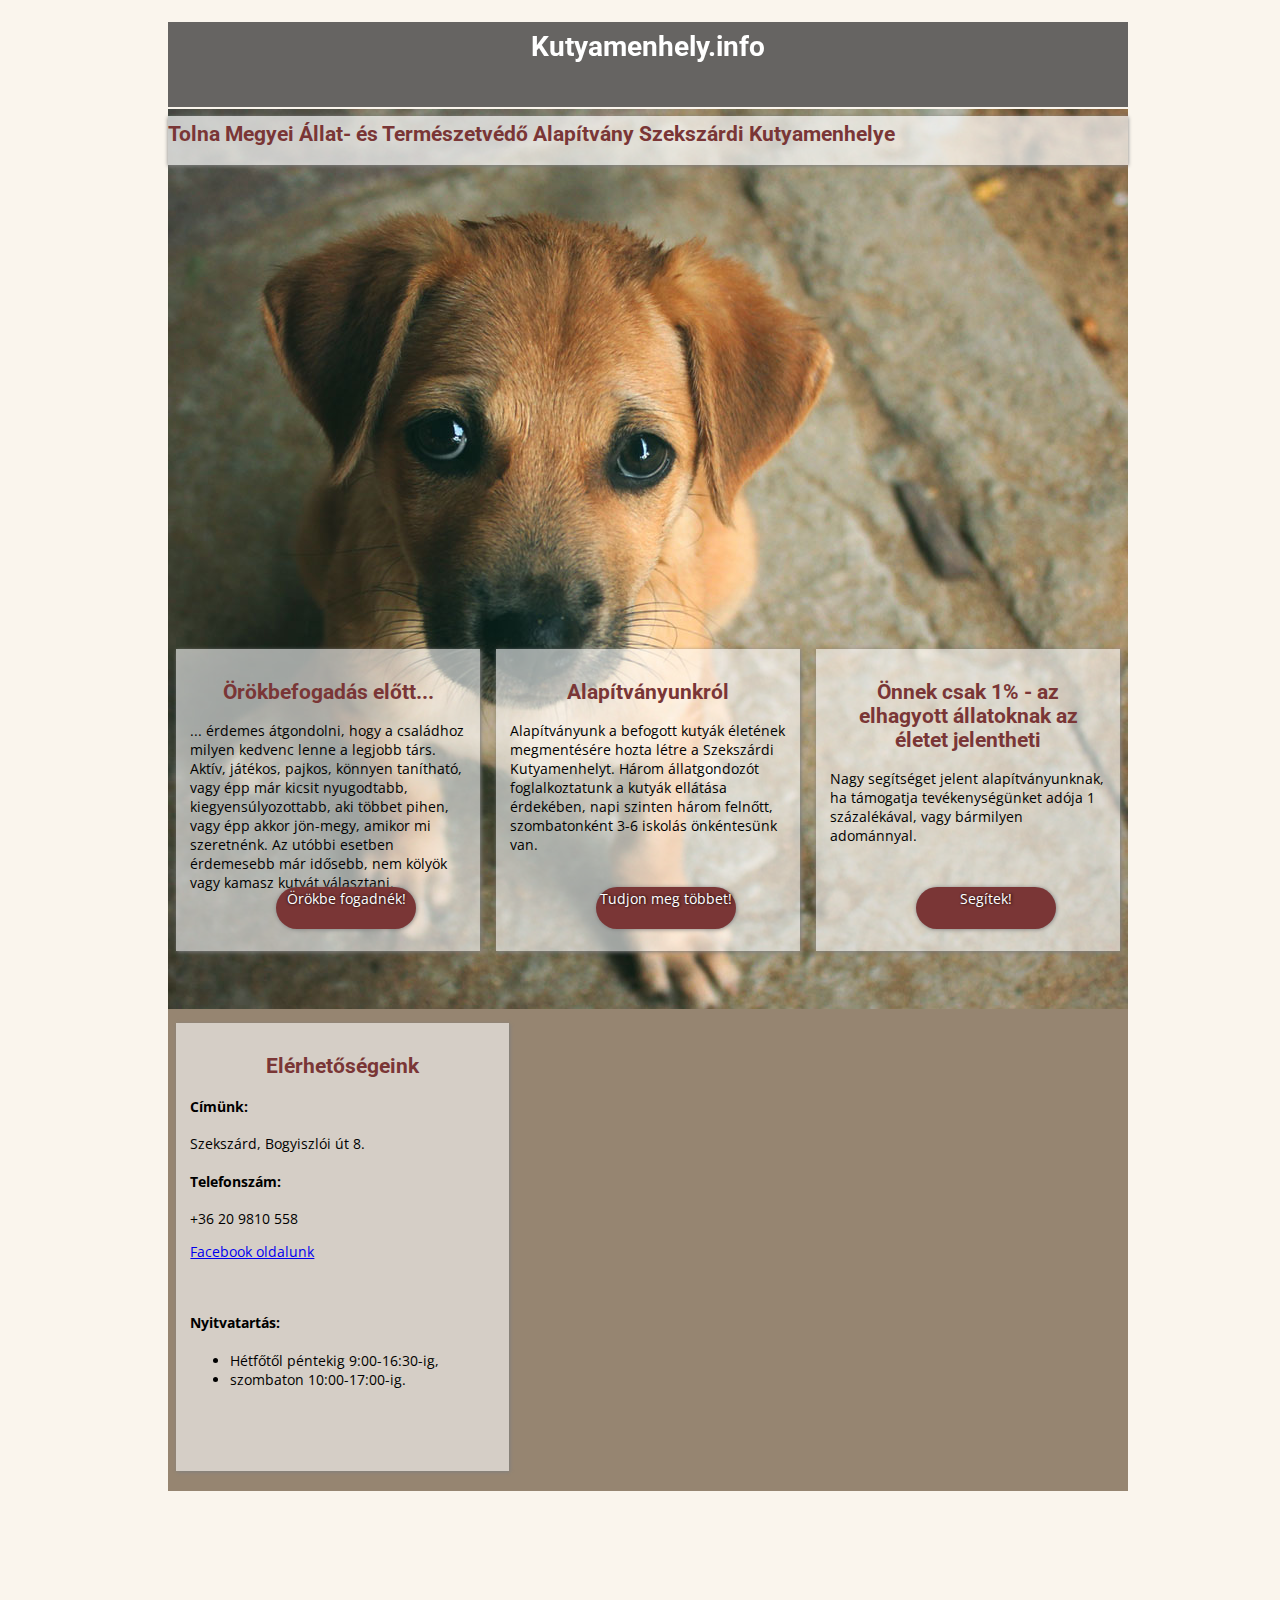
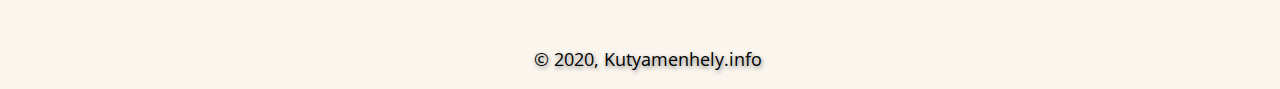
==== landing-for-a-cause-general-anitavttcs/html/index.html @ f6f451c2 "Add files via upload" ====
<!DOCTYPE html>
<html lang="en">
<head>
	<meta charset="UTF-8">
	<meta name="viewport" content="width=device-width, initial-scale=1.0">
	<title>Kutyamenhely.info</title>
	<link rel="icon" href="../images/dog_icon.png">
	<link rel="stylesheet" href="../css/style.css">
</head>
<body>
	<div>
		<a href="http://www.kutyamenhely.info/" target="new"><h1>Kutyamenhely.info</h1></a> 
		<h2 id="subh">Tolna Megyei Állat- és Természetvédő Alapítvány Szekszárdi Kutyamenhelye</h2>
	</div>
	<div class="content">
		<div class="imgdiv">
			<!-- <img src="../images/Sad-Dog-1200x900.jpg" alt="szomorú kiskutya"> -->
		</div>
		<div class="flex-container">
			<div class="textdiv">
				<h2>Örökbefogadás előtt...</h2>
				<p class="boxtext">... érdemes átgondolni, hogy a családhoz milyen kedvenc lenne a legjobb társ. Aktív, játékos, pajkos, könnyen tanítható, vagy épp már kicsit nyugodtabb, kiegyensúlyozottabb, aki többet pihen, vagy épp akkor jön-megy, amikor mi szeretnénk. Az utóbbi esetben érdemesebb már idősebb, nem kölyök vagy kamasz kutyát választani.</p>
				<div class="linkbutton" id="lbtn1">
					<a class="buttontext" href="http://allatok.info/search.php?species=kutya&breed=Any&fromyear=0&toyear=99&gender=Any&peopleok=Any&size=Any&kidsok=Any&housebroken=Any&malesok=Any&keepin=Any&femalesok=Any&spayed=Any&shelter_id=27996" target="new">Örökbe fogadnék!</a>
				</div>
			</div>
			<div class="textdiv">
				<h2>Alapítványunkról</h2>
			<p>Alapítványunk a befogott kutyák életének megmentésére hozta létre a Szekszárdi Kutyamenhelyt. Három állatgondozót foglalkoztatunk a kutyák ellátása érdekében, napi szinten három felnőtt, szombatonként 3-6 iskolás önkéntesünk van.</p>
			<div class="linkbutton" id="lbtn2">
				<a class="buttontext" href="http://www.kutyamenhely.info/bemutatkozas.html" target="new">Tudjon meg többet!</a>
			</div>
		</div>
		<div class="textdiv">
			<h2>Önnek csak 1% - az elhagyott állatoknak az életet jelentheti</h2>
			<p>Nagy segítséget jelent alapítványunknak, ha támogatja tevékenységünket adója 1 százalékával, vagy bármilyen adománnyal.</p>
			<div class="linkbutton" id="lbtn3">
				<a class="buttontext" href="http://www.kutyamenhely.info/1szazalek.html" target="new">Segítek!</a>
			</div>
		</div>
		</div>
		<div class="avail">
			<div class="textdiv">
				<h2>Elérhetőségeink</h2>
				<h4>Címünk: </h4>
				<p>Szekszárd, Bogyiszlói út 8.</p>
				<h4>Telefonszám:</h4>
				<p>+36 20 9810 558</p>
				<p><a href="https://www.facebook.com/Szeksz%C3%A1rdi-Kutyamenhely-893196334046025/">Facebook oldalunk</a></p>
				<br>
				<h4>Nyitvatartás:</h4>
				<ul>
					<li>Hétfőtől péntekig 9:00-16:30-ig,</li>
					<li>szombaton 10:00-17:00-ig.</li>
				</ul>
			</div>
			<div>
				<iframe src="https://www.google.com/maps/embed?pb=!1m18!1m12!1m3!1d2753.964523645222!2d18.72935689528725!3d46.35024848621169!2m3!1f0!2f0!3f0!3m2!1i1024!2i768!4f13.1!3m3!1m2!1s0x4742ee3e2acca887%3A0xb5983db2685c5711!2zU3pla3N6w6FyZCwgQm9neWlzemzDs2kgw7p0IDgsIDcxMDA!5e0!3m2!1shu!2shu!4v1605722457046!5m2!1shu!2shu" width="600" height="450" frameborder="0" style="border:0;" allowfullscreen="" aria-hidden="false" tabindex="0"></iframe>
			</div>
		</div>
	</div>
	<footer>
		<p>&copy 2020, Kutyamenhely.info</p>
	</footer>
</body>
</html>
---- landing-for-a-cause-general-anitavttcs/css/style.css ----
@import url("https://fonts.googleapis.com/css2?family=Roboto:wght@300&display=swap");
@import url("https://fonts.googleapis.com/css2?family=Open+Sans&display=swap");
body {
  background-color: #faf5ed;
  font-family: "Open Sans";
  font-size: 14px;
}

h1 {
  position: fixed;
  font-family: "Roboto";
  text-decoration: none;
  /* height: 2em; */
  padding: 0.3em 0 0.3em 0;
  background-color: rgba(39, 39, 39, 0.7);
  color: white;
  text-align: center;
  margin: 0.5em 12.5vw 0 12.5vw;
  width: 75vw;
  height: 7.6vh;
  z-index: 2;
}

h2 {
  font-family: "Roboto";
  text-align: center;
  color: #7a3636;
}

#subh {
  position: relative;
  top: 12vh;
  z-index: 1;
  width: 75vw;
  height: 4vh;
  background-color: rgba(255, 255, 255, 0.7);
  padding: 0.3em 0 0.3em 0;
  box-shadow: 0px 0.5px 4px grey;
  display: flex;
  vertical-align: middle;
  margin: 0 12.5vw 0 12.5vw;
  align-content: center;
}

.content {
  background-color: #968571;
  margin: 0.5em 12.5vw 0 12.5vw;
  width: 75vw;
  position: relative;
  top: 5vh;
}

.imgdiv {
  /* display: block; */
  background: url("../images/Sad-Dog-1200x900.jpg") no-repeat center center;
  /* align-items: center; */
  /* align-content: center; */
  /* width: 75vw;*/
  height: 100vh;
  text-align: center;
  margin: 0;
}

.flex-container {
  position: absolute;
  display: flex;
  width: 100%;
  height: 40%;
  max-height: 22em;
  flex-direction: row;
  top: 60%;
}

.textdiv {
  background-color: rgba(255, 255, 255, 0.6);
  width: 33%;
  margin: 0 0.6em 0.4em 0.6em;
  padding: 1em 1em 4em 1em;
  box-shadow: 0.5px 0.5px 4px grey;
  position: relative;
}

.textdiv:hover {
  background-color: white;
  box-shadow: 0.5px 0.5px 10px #575757;
  transform: scale(1.05, 1.05);
}

.linkbutton {
  background-color: #7a3636;
  width: 10em;
  height: 3em;
  border-radius: 2em;
  text-align: center;
  box-shadow: 0.5px 0.5px 4px grey;
  position: absolute;
  bottom: 1.6em;
  left: 33%;
}

.linkbutton:hover {
  background-color: #d66767;
  box-shadow: 0.5px 0.5px 10px #575757;
}

.buttontext {
  color: white;
  text-shadow: 0.5px 0.5px 3px black;
  text-decoration: none;
  vertical-align: middle;
}

.avail {
  background-color: #968571;
  padding: 1em 0 1em 0;
  display: flex;
  flex-direction: row;
  position: absolute;
  top: 100vh;
  width: 75vw;
  justify-content: space-between;
  /* border: 1px solid red; */
}

/* .avail div:first-child {
	width: 30%;
	/* border: 1px solid blue; 
} 
*/
.avail div:last-child {
  width: 66%;
  /* border: 1px solid green; */
}

iframe {
  width: 99%;
}

footer {
  margin: 0.5em 12.5vw 0 12.5vw;
  position: absolute;
  top: 180vh;
  text-align: center;
  font-size: large;
  text-shadow: 1px 2px 4px grey;
  width: 75vw;
}

/*# sourceMappingURL=style.css.map */
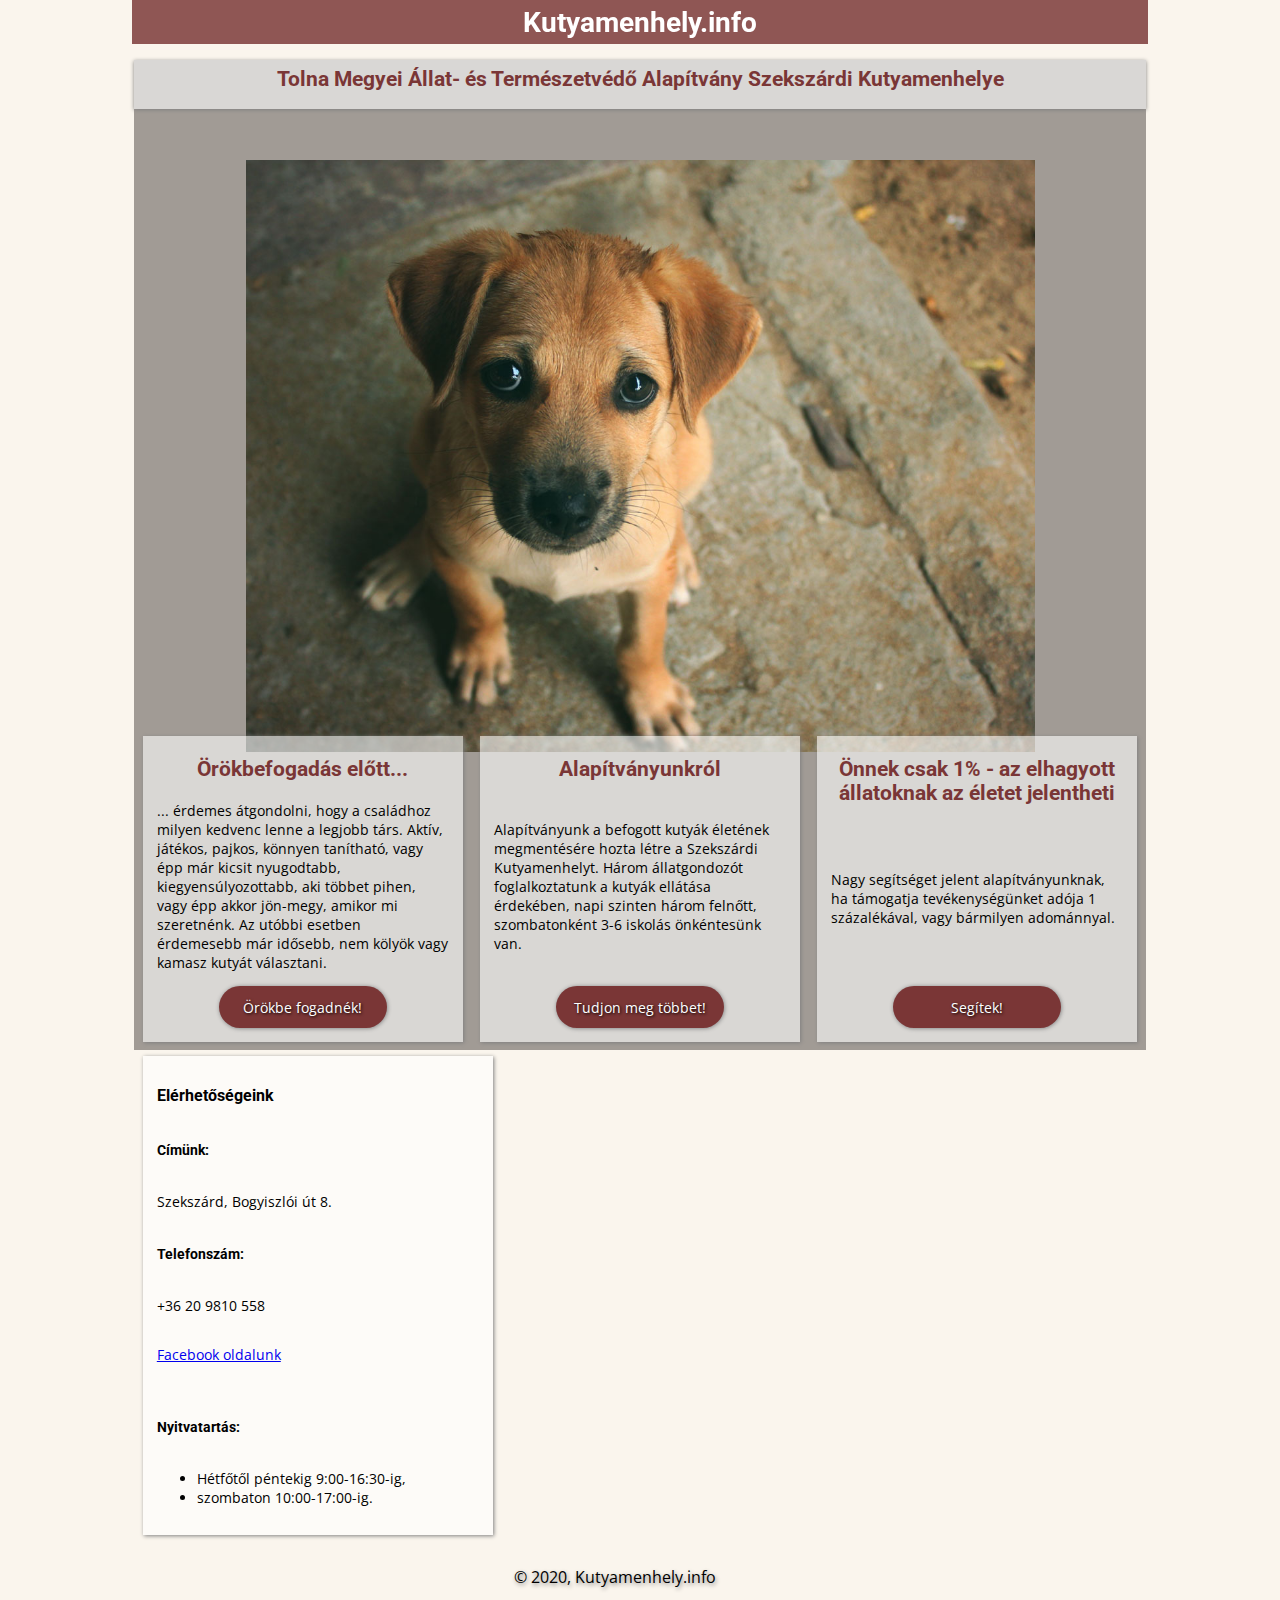
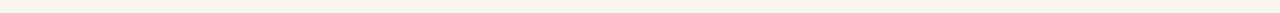
==== commit 3a1b04ab: "Add files via upload" ====
--- a/landing-for-a-cause-general-anitavttcs/html/index.html
+++ b/landing-for-a-cause-general-anitavttcs/html/index.html
@@ -8,18 +8,17 @@
 	<link rel="stylesheet" href="../css/style.css">
 </head>
 <body>
-	<div>
-		<a href="http://www.kutyamenhely.info/" target="new"><h1>Kutyamenhely.info</h1></a> 
-		<h2 id="subh">Tolna Megyei Állat- és Természetvédő Alapítvány Szekszárdi Kutyamenhelye</h2>
+	<div class="root">
+	<div class="header">
+		<h1><a href="http://www.kutyamenhely.info/" target="new">Kutyamenhely.info</a></h1> 
 	</div>
 	<div class="content">
-		<div class="imgdiv">
-			<!-- <img src="../images/Sad-Dog-1200x900.jpg" alt="szomorú kiskutya"> -->
-		</div>
+		<h2 id="subh">Tolna Megyei Állat- és Természetvédő Alapítvány Szekszárdi Kutyamenhelye</h2>
+		<div class="imgdiv"></div>
 		<div class="flex-container">
 			<div class="textdiv">
 				<h2>Örökbefogadás előtt...</h2>
-				<p class="boxtext">... érdemes átgondolni, hogy a családhoz milyen kedvenc lenne a legjobb társ. Aktív, játékos, pajkos, könnyen tanítható, vagy épp már kicsit nyugodtabb, kiegyensúlyozottabb, aki többet pihen, vagy épp akkor jön-megy, amikor mi szeretnénk. Az utóbbi esetben érdemesebb már idősebb, nem kölyök vagy kamasz kutyát választani.</p>
+				<p>... érdemes átgondolni, hogy a családhoz milyen kedvenc lenne a legjobb társ. Aktív, játékos, pajkos, könnyen tanítható, vagy épp már kicsit nyugodtabb, kiegyensúlyozottabb, aki többet pihen, vagy épp akkor jön-megy, amikor mi szeretnénk. Az utóbbi esetben érdemesebb már idősebb, nem kölyök vagy kamasz kutyát választani.</p>
 				<div class="linkbutton" id="lbtn1">
 					<a class="buttontext" href="http://allatok.info/search.php?species=kutya&breed=Any&fromyear=0&toyear=99&gender=Any&peopleok=Any&size=Any&kidsok=Any&housebroken=Any&malesok=Any&keepin=Any&femalesok=Any&spayed=Any&shelter_id=27996" target="new">Örökbe fogadnék!</a>
 				</div>
@@ -38,10 +37,11 @@
 				<a class="buttontext" href="http://www.kutyamenhely.info/1szazalek.html" target="new">Segítek!</a>
 			</div>
 		</div>
-		</div>
+	</div>
+</div>
 		<div class="avail">
 			<div class="textdiv">
-				<h2>Elérhetőségeink</h2>
+				<h3>Elérhetőségeink</h3>
 				<h4>Címünk: </h4>
 				<p>Szekszárd, Bogyiszlói út 8.</p>
 				<h4>Telefonszám:</h4>
@@ -58,9 +58,9 @@
 				<iframe src="https://www.google.com/maps/embed?pb=!1m18!1m12!1m3!1d2753.964523645222!2d18.72935689528725!3d46.35024848621169!2m3!1f0!2f0!3f0!3m2!1i1024!2i768!4f13.1!3m3!1m2!1s0x4742ee3e2acca887%3A0xb5983db2685c5711!2zU3pla3N6w6FyZCwgQm9neWlzemzDs2kgw7p0IDgsIDcxMDA!5e0!3m2!1shu!2shu!4v1605722457046!5m2!1shu!2shu" width="600" height="450" frameborder="0" style="border:0;" allowfullscreen="" aria-hidden="false" tabindex="0"></iframe>
 			</div>
 		</div>
-	</div>
 	<footer>
 		<p>&copy 2020, Kutyamenhely.info</p>
 	</footer>
+	</div>
 </body>
 </html>--- a/landing-for-a-cause-general-anitavttcs/css/style.css
+++ b/landing-for-a-cause-general-anitavttcs/css/style.css
@@ -4,101 +4,102 @@
   background-color: #faf5ed;
   font-family: "Open Sans";
   font-size: 14px;
+  margin-top: 1.1em;
 }
 
-h1 {
+.root {
+  width: 80%;
+  margin: 0.2em auto;
+}
+
+.header {
   position: fixed;
+  top: 0;
+  left: 0;
+  width: 100%;
+  z-index: 2;
   font-family: "Roboto";
-  text-decoration: none;
-  /* height: 2em; */
-  padding: 0.3em 0 0.3em 0;
-  background-color: rgba(39, 39, 39, 0.7);
   color: white;
   text-align: center;
-  margin: 0.5em 12.5vw 0 12.5vw;
-  width: 75vw;
-  height: 7.6vh;
-  z-index: 2;
+}
+.header h1 {
+  margin: 0 auto;
+  background-color: #7a3636d5;
+  width: 78.5%;
+  padding: 0.2em;
+}
+.header h1 a {
+  text-decoration: none;
+  color: inherit;
 }
 
-h2 {
+h3, h4 {
+  font-family: "Roboto";
+}
+
+.content {
+  background: url("../images/Sad-Dog-1200x900.jpg") no-repeat center 25%/78% #a19b95;
+  position: relative;
+  top: 5vh;
+  display: grid;
+  grid-template-rows: 1fr 1fr;
+  min-height: 110vh;
+  margin-bottom: 2.6em;
+}
+.content h2 {
   font-family: "Roboto";
   text-align: center;
   color: #7a3636;
+  margin: 0;
+  padding: 0.3em;
 }
-
-#subh {
-  position: relative;
+.content h2#subh {
   top: 12vh;
   z-index: 1;
-  width: 75vw;
   height: 4vh;
-  background-color: rgba(255, 255, 255, 0.7);
-  padding: 0.3em 0 0.3em 0;
+  background-color: #d9d7d5;
+  padding: 0.3em;
   box-shadow: 0px 0.5px 4px grey;
-  display: flex;
-  vertical-align: middle;
-  margin: 0 12.5vw 0 12.5vw;
-  align-content: center;
 }
-
-.content {
-  background-color: #968571;
-  margin: 0.5em 12.5vw 0 12.5vw;
-  width: 75vw;
-  position: relative;
-  top: 5vh;
-}
-
-.imgdiv {
-  /* display: block; */
-  background: url("../images/Sad-Dog-1200x900.jpg") no-repeat center center;
-  /* align-items: center; */
-  /* align-content: center; */
-  /* width: 75vw;*/
-  height: 100vh;
-  text-align: center;
-  margin: 0;
-}
-
-.flex-container {
-  position: absolute;
+.content .flex-container {
   display: flex;
   width: 100%;
-  height: 40%;
-  max-height: 22em;
-  flex-direction: row;
-  top: 60%;
+  min-height: 20em;
 }
 
 .textdiv {
   background-color: rgba(255, 255, 255, 0.6);
   width: 33%;
-  margin: 0 0.6em 0.4em 0.6em;
-  padding: 1em 1em 4em 1em;
+  margin: 0.6em;
+  padding: 1em;
   box-shadow: 0.5px 0.5px 4px grey;
-  position: relative;
+  display: flex;
+  flex-direction: column;
+  justify-content: space-between;
+  transition: transform 0.8s ease-in-out;
 }
-
 .textdiv:hover {
   background-color: white;
   box-shadow: 0.5px 0.5px 10px #575757;
   transform: scale(1.05, 1.05);
+  transition: transform 0.3s ease-in-out;
 }
 
 .linkbutton {
   background-color: #7a3636;
-  width: 10em;
+  min-width: 12em;
   height: 3em;
   border-radius: 2em;
-  text-align: center;
   box-shadow: 0.5px 0.5px 4px grey;
-  position: absolute;
-  bottom: 1.6em;
-  left: 33%;
+  align-self: center;
+  display: flex;
+  align-items: center;
+  justify-content: center;
+  transition: all 0.7s ease-in-out;
 }
 
 .linkbutton:hover {
+  transition: all 0.25s ease-in-out;
   background-color: #d66767;
   box-shadow: 0.5px 0.5px 10px #575757;
 }
@@ -107,43 +108,33 @@
   color: white;
   text-shadow: 0.5px 0.5px 3px black;
   text-decoration: none;
-  vertical-align: middle;
 }
 
+/*******/
 .avail {
-  background-color: #968571;
-  padding: 1em 0 1em 0;
   display: flex;
-  flex-direction: row;
-  position: absolute;
-  top: 100vh;
-  width: 75vw;
   justify-content: space-between;
-  /* border: 1px solid red; */
+  padding: 0.4em 0;
 }
 
-/* .avail div:first-child {
-	width: 30%;
-	/* border: 1px solid blue; 
-} 
-*/
 .avail div:last-child {
+  margin: 1.5em 0;
   width: 66%;
   /* border: 1px solid green; */
 }
 
 iframe {
-  width: 99%;
+  width: 100%;
 }
 
 footer {
-  margin: 0.5em 12.5vw 0 12.5vw;
-  position: absolute;
-  top: 180vh;
   text-align: center;
-  font-size: large;
+  font-size: 16px;
   text-shadow: 1px 2px 4px grey;
   width: 75vw;
+  padding: 0.05em;
 }
 
 /*# sourceMappingURL=style.css.map */
+
+/*# sourceMappingURL=style.css.map */
